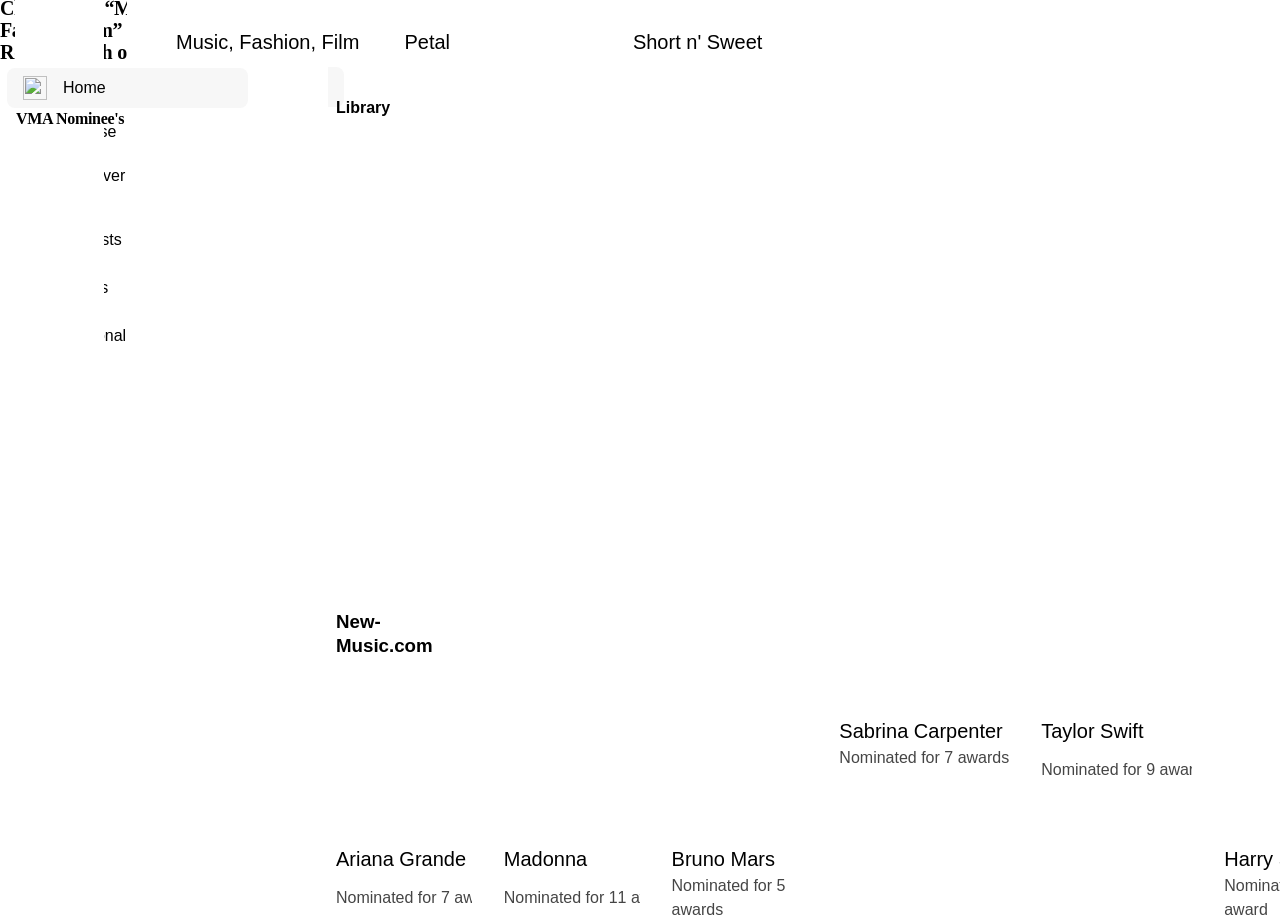
==== merch.html @ 8fd7a838 "Add initial merch.html file with layout and content" ====
<!DOCTYPE html>
<html>
  <head>
    <meta charset="utf-8" />
    <meta name="viewport" content="initial-scale=1, width=device-width" />

    <link rel="stylesheet" href="./global.css" />
    <link rel="stylesheet" href="./index.css" />
    <link
      rel="stylesheet"
      href="https://googleapis.com"
    />
  </head>
  <body>
    <div class="merch">
      <section class="sidebar">
        <h3 class="title" id="sidebarTitleLogo" style="cursor: pointer;">New-Music.com</h3>
        <div class="list">
          <div class="menu-item">
            <div class="discover">Discover</div>
          </div>
          <button class="menu-item2" id="sidebarHomeBtn">
            <img
              class="home-icon"
              loading="lazy"
              alt=""
              src="./public/home.svg"
            />

            <div class="home">Home</div>
          </button>
          <button class="menu-item3">
            <img
              class="home-icon"
              loading="lazy"
              alt=""
              src="./public/search.svg"
            />

            <div class="home">Browse</div>
          </button>
          <button class="menu-item3">
            <img
              class="home-icon"
              loading="lazy"
              alt=""
              src="./public/radio.svg"
            />

            <div class="home">Discover</div>
          </button>
        </div>
        <div class="list2">
          <div class="title2">
            <div class="discover">Library</div>
          </div>
          <button class="menu-item3">
            <img
              class="home-icon"
              loading="lazy"
              alt=""
              src="./public/list.svg"
            />

            <div class="home">Playlists</div>
          </button>
          <button class="menu-item3">
            <img
              class="home-icon"
              loading="lazy"
              alt=""
              src="./public/music.svg"
            />

            <div class="home">Songs</div>
          </button>
          <button class="menu-item3">
            <img
              class="home-icon"
              loading="lazy"
              alt=""
              src="./public/smile.svg"
            />

            <div class="home">Personalized picks</div>
          </button>
        </div>
      </section>
      <main class="main-content">
        <div class="top-header-row">
          <div class="title3">
            <h1 class="playlist-section-title">
              Charli XCX “Music, Fashion, Film” out now!
            </h1>
            <div class="releases-24th-of">Releases 24th of July!</div>
          </div>
          <div class="segmented-control">
            <div class="segmented-control2">
              <div class="item-1" id="item1Container" style="cursor: pointer;">
                <div class="music">Music</div>
              </div>
              <div class="item-3" style="background-color: var(--color-white);">
                <div class="music">Merch</div>
              </div>
              <div class="item-6" id="item6Container" style="cursor: pointer;">
                <div class="music">Tours</div>
              </div>
            </div>
          </div>
        </div>
        <section class="large-grid">
          <div class="card">
            <img
              class="playlist-cover-image"
              alt=""
              src="./public/Playlist-cover-image@2x.png"
          />

            <div class="copy">
              <h3 class="ariana-grande">Music, Fashion, Film</h3>
            </div>
          </div>
          <div class="card">
            <img
              class="playlist-cover-image"
              alt=""
              src="./public/Image@2x.png"
            />

            <div class="copy">
              <h3 class="ariana-grande">Petal</h3>
            </div>
          </div>
          <div class="card">
            <img
              class="playlist-cover-image"
              alt=""
              src="./public/Image@2x.png"
            />

            <div class="copy">
              <h3 class="ariana-grande">Short n' Sweet</h3>
            </div>
          </div>
          <div class="card4">
            <img
              class="playlist-cover-image"
              alt=""
              src="./public/Image@2x.png"
            />

            <div class="copy">
              <div class="sabrina-carpenter">
                Kiss All The Time. Disco, Occasionally
              </div>
            </div>
          </div>
        </section>
        <section class="vma-section">
          <div class="title4">
            <h2 class="vma-nominees">VMA Nominee's</h2>
            <div class="releases-24th-of">Vote at https://mtv.com</div>
          </div>
          <div class="small-grid">
            <div class="card">
              <img
                class="image-icon4"
                loading="lazy"
                alt=""
                src="./public/Image@2x.png"
              />

              <div class="copy">
                <h3 class="ariana-grande">Ariana Grande</h3>
                <div class="nominated-for-7">Nominated for 7 awards</div>
              </div>
            </div>
            <div class="card">
              <img
                class="image-icon4"
                loading="lazy"
                alt=""
                src="./public/Image@2x.png"
              />

              <div class="copy">
                <h3 class="ariana-grande">Madonna</h3>
                <div class="nominated-for-7">Nominated for 11 awards</div>
              </div>
            </div>
            <div class="card">
              <img
                class="image-icon4"
                loading="lazy"
                alt=""
                src="./public/Image@2x.png"
              />

              <div class="copy">
                <h3 class="ariana-grande">Bruno Mars</h3>
                <div class="nominated-for-5">Nominated for 5 awards</div>
              </div>
            </div>
            <div class="album4">
              <img
                class="image-icon7"
                loading="lazy"
                alt=""
                src="./public/Image@2x.png"
              />

              <div class="copy">
                <div class="sabrina-carpenter">Sabrina Carpenter</div>
                <div class="nominated-for-5">Nominated for 7 awards</div>
              </div>
            </div>
            <div class="album4">
              <img
                class="image-icon4"
                loading="lazy"
                alt=""
                src="./public/Image@2x.png"
              />

              <div class="copy">
                <h3 class="taylor-swift">Taylor Swift</h3>
                <div class="nominated-for-9">Nominated for 9 awards</div>
              </div>
            </div>
            <div class="card">
              <img
                class="image-icon4"
                loading="lazy"
                alt=""
                src="./public/Image@2x.png"
              />

              <div class="copy">
                <h3 class="ariana-grande">Harry Styles</h3>
                <div class="nominated-for-5">Nominated for 1 award</div>
              </div>
            </div>
          </div>
        </section>
      </main>
    </div>

    <script>
      // Back to Home
      document.getElementById("item1Container").addEventListener("click", function() {
        window.location.href = "./index.html";
      });
      document.getElementById("sidebarHomeBtn").addEventListener("click", function() {
        window.location.href = "./index.html";
      });
      document.getElementById("sidebarTitleLogo").addEventListener("click", function() {
        window.location.href = "./index.html";
      });

      // To Tours
      document.getElementById("item6Container").addEventListener("click", function() {
        window.location.href = "./tours.html";
      });
    </script>
  </body>
</html>
---- global.css ----
body {
  margin: 0;
  line-height: normal;
}

:root {
  /* Common Style Variables */

  /* Color */
  --color-darkslategray: #454545;
  --color-dimgray: #515151;
  --color-gainsboro-100: #e6e6e6;
  --color-gainsboro-200: #e0e0e0;
  --color-gainsboro-300: #dedede;
  --color-palevioletred: #7d3d58;
  --color-steelblue: #007da2;
  --color-white: #fff;
  --color-whitesmoke: #f7f7f7;
  --Text-Primary: #000;

  /* Gap */
  --gap-8: 8px;
  --gap-12: 12px;
  --gap-16: 16px;
  --gap-32: 32px;

  /* Padding */
  --padding-0: 0px;
  --padding-12: 12px;
  --padding-16: 16px;

  /* BorderRadius */
  --br-4: 4px;
  --br-8: 8px;

  /* Font */
  --font-inter: Inter, Arial, sans-serif;

  /* FontSize */
  --fs-16: 16px;
  --fs-19: 19px;
  --fs-20: 20px;
  --fs-26: 26px;
  --fs-32: 32px;

  /* WidthHeights */
  --height-24: 24px;
  --height-32: 32px;
  --height-40: 40px;
  --height-144: 144px;
  --min-w-72: 72px;
  --width-24: 24px;

  /* LineHeights */
  --lh-19: 19px;
  --lh-22: 22px;
  --lh-24: 24px;
  --lh-26: 26px;
  --lh-30: 30px;

  --left-12: 12px;
  --left-16: 16px;
  --top-4: 4px;
  --top-16: 16px;
}
---- index.css ----
.music {
  width: 100%;
  height: 960px;
  position: relative;
  background-color: var(--color-white);
  overflow: hidden;
  line-height: normal;
  letter-spacing: normal;
  text-align: left;
  font-size: 34px;
  color: var(--Text-Primary);
  font-family: var(--font-inter);
}
.album,
.small-grid {
  display: flex;
  align-items: flex-start;
}
.small-grid {
  position: absolute;
  top: 692px;
  left: 336px;
  width: 1024px;
  flex-wrap: wrap;
  align-content: flex-start;
  gap: var(--gap-32);
  max-width: 100%;
  flex-shrink: 0;
  text-align: left;
  font-size: var(--fs-20);
  color: var(--Text-Primary);
  font-family: var(--font-inter);
}
.album {
  width: 144px;
  flex-direction: column;
  gap: var(--gap-12);
}
.image-icon {
  align-self: stretch;
  height: var(--height-144);
  position: relative;
  border-radius: var(--br-8);
  max-width: 100%;
  overflow: hidden;
  flex-shrink: 0;
  object-fit: cover;
}
.copy {
  align-self: stretch;
  display: flex;
  flex-direction: column;
  align-items: flex-start;
}
.ariana-grande,
.nominated-for-7 {
  align-self: stretch;
  position: relative;
  line-height: 150%;
  overflow: hidden;
  text-overflow: ellipsis;
  white-space: nowrap;
}
.ariana-grande {
  margin: 0;
  font-size: inherit;
  font-weight: 500;
  font-family: inherit;
}
.nominated-for-7 {
  height: 47px;
  font-size: var(--fs-16);
  color: var(--color-darkslategray);
  display: flex;
  align-items: center;
  flex-shrink: 0;
}
.album3 {
  flex: 1;
  display: flex;
  flex-direction: column;
  align-items: flex-start;
  gap: var(--gap-12);
  min-width: var(--min-w-72);
}
.image-icon4,
.nominated-for-5 {
  align-self: stretch;
  position: relative;
  overflow: hidden;
}
.nominated-for-5 {
  font-size: var(--fs-16);
  line-height: 150%;
  color: var(--color-darkslategray);
  display: -webkit-inline-box;
  align-items: center;
  text-overflow: ellipsis;
  -webkit-line-clamp: 2;
  -webkit-box-orient: vertical;
}
.image-icon4 {
  height: 140px;
  border-radius: var(--br-8);
  max-width: 100%;
  flex-shrink: 0;
  object-fit: cover;
}
.sabrina-carpenter,
.taylor-swift {
  position: relative;
  line-height: 150%;
  font-weight: 500;
  overflow: hidden;
  text-overflow: ellipsis;
}
.sabrina-carpenter {
  display: -webkit-inline-box;
  align-items: center;
  -webkit-line-clamp: 2;
  -webkit-box-orient: vertical;
}
.taylor-swift {
  margin: 0;
  align-self: stretch;
  font-size: inherit;
  font-family: inherit;
  white-space: nowrap;
  flex-shrink: 0;
}
.nominated-for-9,
.title {
  display: flex;
  flex-shrink: 0;
}
.nominated-for-9 {
  width: 151px;
  height: 47px;
  position: relative;
  font-size: var(--fs-16);
  line-height: 150%;
  color: var(--color-darkslategray);
  align-items: center;
  overflow: hidden;
  text-overflow: ellipsis;
  white-space: nowrap;
  min-width: 151px;
}
.title {
  position: absolute;
  top: 591px;
  left: 336px;
  flex-direction: column;
  align-items: flex-start;
  gap: var(--gap-8);
}
.vma-nominees {
  margin: 0;
  position: relative;
  font-size: inherit;
  letter-spacing: -0.02em;
  line-height: 110%;
  font-weight: 600;
  font-family: inherit;
}
.vote-at-httpsvotemtvcom {
  position: relative;
  font-size: var(--fs-16);
  line-height: 150%;
  color: var(--color-darkslategray);
  overflow: hidden;
  text-overflow: ellipsis;
  white-space: nowrap;
}
.card,
.large-grid {
  display: flex;
  align-items: flex-start;
}
.large-grid {
  position: absolute;
  top: calc(50% - 283px);
  right: 80px;
  width: 1024px;
  flex-wrap: wrap;
  align-content: flex-start;
  gap: var(--gap-32);
  max-width: 100%;
  flex-shrink: 0;
  text-align: left;
  font-size: var(--fs-20);
  color: var(--Text-Primary);
  font-family: var(--font-inter);
}
.card {
  flex: 1;
  flex-direction: column;
  gap: var(--gap-12);
  min-width: 116px;
}
.playlist-cover-image {
  align-self: stretch;
  height: 232px;
  position: relative;
  border-radius: var(--br-8);
  max-width: 100%;
  overflow: hidden;
  flex-shrink: 0;
  object-fit: cover;
}
.music-fashion-film {
  margin: 0;
  position: absolute;
  top: 16px;
  left: 16px;
  font-size: var(--fs-32);
  letter-spacing: -0.04em;
  line-height: 100%;
  font-weight: 600;
  font-family: var(--font-inter);
  color: var(--Text-Primary);
  text-align: left;
  display: inline-block;
  width: 122px;
}
.critics-say-music {
  align-self: stretch;
  position: relative;
  font-size: var(--fs-16);
  line-height: 150%;
  color: var(--color-darkslategray);
  display: -webkit-inline-box;
  align-items: center;
  overflow: hidden;
  text-overflow: ellipsis;
  -webkit-line-clamp: 3;
  -webkit-box-orient: vertical;
}
.petal,
.short-n-sweet {
  margin: 0;
  position: absolute;
  font-size: var(--fs-32);
  letter-spacing: -0.04em;
  line-height: 100%;
  font-weight: 600;
  font-family: var(--font-inter);
  text-align: left;
  display: inline-block;
}
.petal {
  top: 20px;
  left: 19px;
  color: var(--color-dimgray);
  width: 72px;
  min-width: var(--min-w-72);
}
.short-n-sweet {
  top: 16px;
  left: 16px;
  color: var(--color-white);
  width: 209px;
}
.today-is-the {
  position: relative;
  font-size: var(--fs-16);
  line-height: 150%;
  color: var(--color-darkslategray);
  display: -webkit-inline-box;
  align-items: center;
  overflow: hidden;
  text-overflow: ellipsis;
  -webkit-line-clamp: 4;
  -webkit-box-orient: vertical;
  min-width: 239px;
  flex-shrink: 0;
}
.kiss-all-the-container {
  margin: 0;
  position: absolute;
  top: 16px;
  left: 16px;
  font-size: var(--fs-32);
  letter-spacing: -0.04em;
  line-height: 100%;
  font-weight: 600;
  font-family: var(--font-inter);
  text-align: left;
  display: inline-block;
  width: 216px;
}
.kiss-all-the,
.span {
  color: var(--color-palevioletred);
  line-height: 100%;
}
.span {
  color: var(--color-white);
}
.disco-occasionally {
  color: var(--color-steelblue);
  line-height: 100%;
}
.after-3-year {
  align-self: stretch;
  position: relative;
  font-size: var(--fs-16);
  line-height: 150%;
  color: var(--color-darkslategray);
  display: -webkit-inline-box;
  align-items: center;
  overflow: hidden;
  text-overflow: ellipsis;
  -webkit-line-clamp: 4;
  -webkit-box-orient: vertical;
}
.title2 {
  position: absolute;
  top: 96px;
  left: 336px;
  display: flex;
  flex-direction: column;
  align-items: flex-start;
  gap: var(--gap-8);
  flex-shrink: 0;
}
.playlist-section-title {
  margin: 0;
  height: 37px;
  position: relative;
  font-size: inherit;
  letter-spacing: -0.02em;
  line-height: 110%;
  font-weight: 600;
  font-family: inherit;
  display: flex;
  align-items: center;
}
.sidebar {
  position: absolute;
  height: 100%;
  top: 0;
  bottom: 0;
  left: 0;
  background-color: var(--color-white);
  border-right: 1px solid var(--color-gainsboro-200);
  box-sizing: border-box;
  width: 256px;
  display: flex;
  flex-direction: column;
  align-items: center;
  padding: 23.9px 7px;
  gap: 24px;
  flex-shrink: 0;
  text-align: left;
  font-size: var(--fs-16);
  color: var(--Text-Primary);
  font-family: var(--font-inter);
}
.title3 {
  margin: 0;
  width: 100%;
  position: relative;
  font-size: var(--fs-20);
  letter-spacing: -0.01em;
  line-height: 150%;
  font-weight: 600;
  font-family: inherit;
  display: inline-block;
  max-width: 212px;
}
.list,
.menu-item {
  align-self: stretch;
  display: flex;
}
.list {
  flex-direction: column;
  align-items: flex-start;
  gap: 4px;
}
.menu-item {
  height: var(--height-40);
  border-radius: var(--br-8);
  align-items: center;
  padding: var(--padding-0) var(--padding-16);
  box-sizing: border-box;
}
.discover {
  flex: 1;
  position: relative;
  line-height: 150%;
  font-weight: 600;
}
.menu-item2 {
  cursor: pointer;
  border: 0;
  padding: var(--padding-0) var(--padding-16);
  background-color: var(--color-whitesmoke);
  align-self: stretch;
  height: var(--height-40);
  border-radius: var(--br-8);
  display: flex;
  align-items: center;
  box-sizing: border-box;
  gap: var(--gap-16);
  top: 0;
  z-index: 99;
  position: sticky;
}
.menu-item2:hover {
  background-color: var(--color-gainsboro-300);
}
.home-icon {
  height: var(--height-24);
  width: var(--width-24);
  position: relative;
}
.home {
  flex: 1;
  position: relative;
  font-size: var(--fs-16);
  line-height: 150%;
  font-weight: 500;
  font-family: var(--font-inter);
  color: var(--Text-Primary);
  text-align: left;
  overflow: hidden;
  text-overflow: ellipsis;
  white-space: nowrap;
}
.menu-item3 {
  cursor: pointer;
  border: 0;
  padding: var(--padding-0) var(--padding-16);
  background-color: var(--color-white);
  height: var(--height-40);
  border-radius: var(--br-8);
  align-items: center;
  box-sizing: border-box;
  gap: var(--gap-16);
}
.menu-item3:hover {
  background-color: var(--color-gainsboro-100);
}
.list2,
.menu-item3,
.title4 {
  align-self: stretch;
  display: flex;
}
.list2 {
  flex-direction: column;
  align-items: flex-start;
  gap: var(--gap-8);
}
.title4 {
  align-items: center;
  padding: var(--padding-0) var(--padding-16);
}
.navigation {
  position: absolute;
  width: calc(100% - 416px);
  top: 96px;
  right: -699px;
  left: 1115px;
  display: flex;
  align-items: flex-start;
  max-width: 100%;
  flex-shrink: 0;
}
.segmented-control {
  height: var(--height-40);
  align-items: flex-start;
  padding: var(--padding-0) 20px var(--padding-0) var(--padding-0);
}
.item-1,
.segmented-control,
.segmented-control2 {
  display: flex;
  box-sizing: border-box;
}
.segmented-control2 {
  margin: 0;
  height: var(--height-40);
  border-radius: var(--br-8);
  background-color: var(--color-whitesmoke);
  align-items: flex-start;
  padding: 4px;
  text-align: left;
  font-size: var(--fs-16);
  color: var(--Text-Primary);
  font-family: var(--font-inter);
}
.item-1 {
  height: var(--height-32);
  box-shadow: 0 1px 2px rgba(0, 0, 0, 0.05);
  border-radius: var(--br-4);
  background-color: var(--color-white);
  align-items: center;
  padding: var(--padding-0) 11px;
  flex-shrink: 0;
}
.music2 {
  position: relative;
  line-height: 150%;
  font-weight: 500;
}
.item-3 {
  height: var(--height-32);
  border-radius: var(--br-4);
  display: flex;
  align-items: center;
  padding: var(--padding-0) var(--padding-12);
  box-sizing: border-box;
  cursor: pointer;
  flex-shrink: 0;
}
.merch {
  position: relative;
  line-height: 150%;
  font-weight: 500;
  cursor: pointer;
}
.item-4,
.item-6 {
  height: var(--height-32);
  border-radius: var(--br-4);
  flex-shrink: 0;
}
.item-6 {
  display: flex;
  align-items: center;
  padding: var(--padding-0) var(--padding-12);
  box-sizing: border-box;
}
.item-4 {
  width: 83px;
  position: relative;
  display: none;
}
.popular {
  position: absolute;
  top: 4px;
  left: 12px;
  line-height: 150%;
  font-weight: 500;
  display: inline-block;
  min-width: 59px;
}
.item-5 {
  height: var(--height-32);
  width: 132px;
  position: relative;
  border-radius: var(--br-4);
  display: none;
  flex-shrink: 0;
}
.new-releases {
  position: absolute;
  top: 4px;
  left: 12px;
  line-height: 150%;
  font-weight: 500;
  display: inline-block;
  min-width: 108px;
}
@media screen and (max-width: 750px) {
  .vma-nominees {
    font-size: 27px;
    line-height: var(--lh-30);
  }
  .kiss-all-the-container,
  .music-fashion-film,
  .petal,
  .short-n-sweet {
    font-size: var(--fs-26);
    line-height: var(--lh-26);
  }
  .playlist-section-title {
    font-size: 27px;
    line-height: var(--lh-30);
  }
}
@media screen and (max-width: 450px) {
  .ariana-grande,
  .sabrina-carpenter,
  .taylor-swift {
    font-size: var(--fs-16);
    line-height: var(--lh-24);
  }
  .vma-nominees {
    font-size: var(--fs-20);
    line-height: var(--lh-22);
  }
  .kiss-all-the-container,
  .music-fashion-film,
  .petal,
  .short-n-sweet {
    font-size: var(--fs-19);
    line-height: var(--lh-19);
  }
  .playlist-section-title {
    font-size: var(--fs-20);
    line-height: var(--lh-22);
  }
  .title3 {
    font-size: var(--fs-16);
    line-height: var(--lh-24);
  }
}
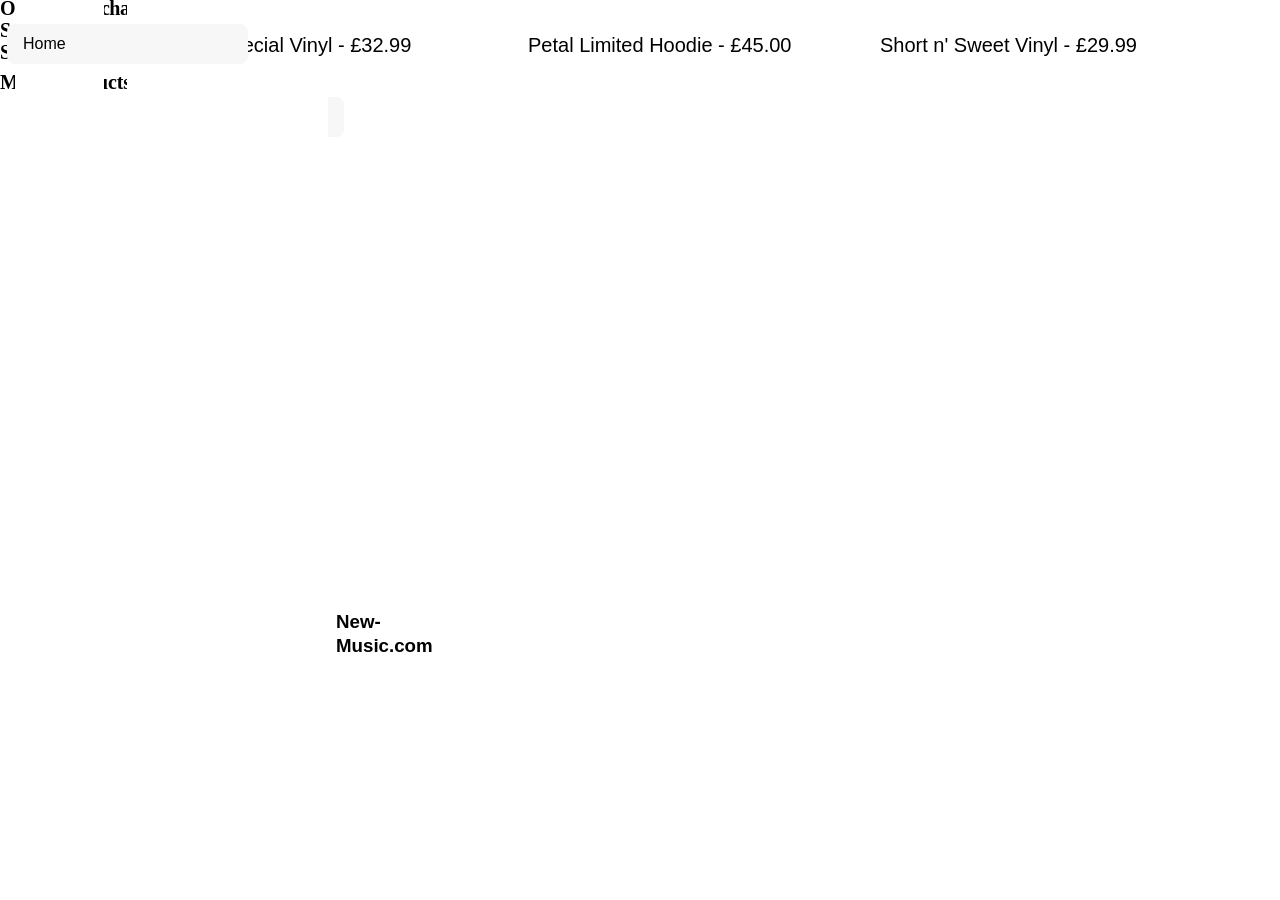
==== commit a467ed6a: "Refactor merch.html for merchandise display and navigation Updated sidebar and main content with mer" ====
--- a/merch.html
+++ b/merch.html
@@ -3,264 +3,57 @@
   <head>
     <meta charset="utf-8" />
     <meta name="viewport" content="initial-scale=1, width=device-width" />
-
     <link rel="stylesheet" href="./global.css" />
     <link rel="stylesheet" href="./index.css" />
-    <link
-      rel="stylesheet"
-      href="https://googleapis.com"
-    />
+    <link rel="stylesheet" href="https://googleapis.com" />
+    <style>
+      .playlist-cover-image, .image-icon4, .image-icon7 { object-fit: cover; border-radius: 8px; }
+      #item1Container, #item6Container, #sidebarHome, #sidebarLogo { cursor: pointer; }
+    </style>
   </head>
   <body>
     <div class="merch">
       <section class="sidebar">
-        <h3 class="title" id="sidebarTitleLogo" style="cursor: pointer;">New-Music.com</h3>
+        <h3 class="title" id="sidebarLogo">New-Music.com</h3>
         <div class="list">
-          <div class="menu-item">
-            <div class="discover">Discover</div>
-          </div>
-          <button class="menu-item2" id="sidebarHomeBtn">
-            <img
-              class="home-icon"
-              loading="lazy"
-              alt=""
-              src="./public/home.svg"
-            />
-
-            <div class="home">Home</div>
-          </button>
-          <button class="menu-item3">
-            <img
-              class="home-icon"
-              loading="lazy"
-              alt=""
-              src="./public/search.svg"
-            />
-
-            <div class="home">Browse</div>
-          </button>
-          <button class="menu-item3">
-            <img
-              class="home-icon"
-              loading="lazy"
-              alt=""
-              src="./public/radio.svg"
-            />
-
-            <div class="home">Discover</div>
-          </button>
-        </div>
-        <div class="list2">
-          <div class="title2">
-            <div class="discover">Library</div>
-          </div>
-          <button class="menu-item3">
-            <img
-              class="home-icon"
-              loading="lazy"
-              alt=""
-              src="./public/list.svg"
-            />
-
-            <div class="home">Playlists</div>
-          </button>
-          <button class="menu-item3">
-            <img
-              class="home-icon"
-              loading="lazy"
-              alt=""
-              src="./public/music.svg"
-            />
-
-            <div class="home">Songs</div>
-          </button>
-          <button class="menu-item3">
-            <img
-              class="home-icon"
-              loading="lazy"
-              alt=""
-              src="./public/smile.svg"
-            />
-
-            <div class="home">Personalized picks</div>
-          </button>
+          <button class="menu-item2" id="sidebarHome"><div class="home">Home</div></button>
         </div>
       </section>
       <main class="main-content">
         <div class="top-header-row">
           <div class="title3">
-            <h1 class="playlist-section-title">
-              Charli XCX “Music, Fashion, Film” out now!
-            </h1>
-            <div class="releases-24th-of">Releases 24th of July!</div>
+            <h1 class="playlist-section-title">Official Merchandise Store</h1>
+            <div class="releases-24th-of">Shop Limited Vinyls & Music Products</div>
           </div>
           <div class="segmented-control">
             <div class="segmented-control2">
-              <div class="item-1" id="item1Container" style="cursor: pointer;">
-                <div class="music">Music</div>
-              </div>
-              <div class="item-3" style="background-color: var(--color-white);">
-                <div class="music">Merch</div>
-              </div>
-              <div class="item-6" id="item6Container" style="cursor: pointer;">
-                <div class="music">Tours</div>
-              </div>
+              <div class="item-1" id="item1Container"><div class="music">Music</div></div>
+              <div class="item-3" style="background-color: var(--color-white);"><div class="music">Merch</div></div>
+              <div class="item-6" id="item6Container"><div class="music">Tours</div></div>
             </div>
           </div>
         </div>
         <section class="large-grid">
           <div class="card">
-            <img
-              class="playlist-cover-image"
-              alt=""
-              src="./public/Playlist-cover-image@2x.png"
-          />
-
-            <div class="copy">
-              <h3 class="ariana-grande">Music, Fashion, Film</h3>
-            </div>
+            <img class="playlist-cover-image" src="https://wikimedia.org" />
+            <div class="copy"><h3 class="ariana-grande">Brat Special Vinyl - £32.99</h3></div>
           </div>
           <div class="card">
-            <img
-              class="playlist-cover-image"
-              alt=""
-              src="./public/Image@2x.png"
-            />
-
-            <div class="copy">
-              <h3 class="ariana-grande">Petal</h3>
-            </div>
+            <img class="playlist-cover-image" src="https://wikimedia.org" />
+            <div class="copy"><h3 class="ariana-grande">Petal Limited Hoodie - £45.00</h3></div>
           </div>
           <div class="card">
-            <img
-              class="playlist-cover-image"
-              alt=""
-              src="./public/Image@2x.png"
-            />
-
-            <div class="copy">
-              <h3 class="ariana-grande">Short n' Sweet</h3>
-            </div>
-          </div>
-          <div class="card4">
-            <img
-              class="playlist-cover-image"
-              alt=""
-              src="./public/Image@2x.png"
-            />
-
-            <div class="copy">
-              <div class="sabrina-carpenter">
-                Kiss All The Time. Disco, Occasionally
-              </div>
-            </div>
-          </div>
-        </section>
-        <section class="vma-section">
-          <div class="title4">
-            <h2 class="vma-nominees">VMA Nominee's</h2>
-            <div class="releases-24th-of">Vote at https://mtv.com</div>
-          </div>
-          <div class="small-grid">
-            <div class="card">
-              <img
-                class="image-icon4"
-                loading="lazy"
-                alt=""
-                src="./public/Image@2x.png"
-              />
-
-              <div class="copy">
-                <h3 class="ariana-grande">Ariana Grande</h3>
-                <div class="nominated-for-7">Nominated for 7 awards</div>
-              </div>
-            </div>
-            <div class="card">
-              <img
-                class="image-icon4"
-                loading="lazy"
-                alt=""
-                src="./public/Image@2x.png"
-              />
-
-              <div class="copy">
-                <h3 class="ariana-grande">Madonna</h3>
-                <div class="nominated-for-7">Nominated for 11 awards</div>
-              </div>
-            </div>
-            <div class="card">
-              <img
-                class="image-icon4"
-                loading="lazy"
-                alt=""
-                src="./public/Image@2x.png"
-              />
-
-              <div class="copy">
-                <h3 class="ariana-grande">Bruno Mars</h3>
-                <div class="nominated-for-5">Nominated for 5 awards</div>
-              </div>
-            </div>
-            <div class="album4">
-              <img
-                class="image-icon7"
-                loading="lazy"
-                alt=""
-                src="./public/Image@2x.png"
-              />
-
-              <div class="copy">
-                <div class="sabrina-carpenter">Sabrina Carpenter</div>
-                <div class="nominated-for-5">Nominated for 7 awards</div>
-              </div>
-            </div>
-            <div class="album4">
-              <img
-                class="image-icon4"
-                loading="lazy"
-                alt=""
-                src="./public/Image@2x.png"
-              />
-
-              <div class="copy">
-                <h3 class="taylor-swift">Taylor Swift</h3>
-                <div class="nominated-for-9">Nominated for 9 awards</div>
-              </div>
-            </div>
-            <div class="card">
-              <img
-                class="image-icon4"
-                loading="lazy"
-                alt=""
-                src="./public/Image@2x.png"
-              />
-
-              <div class="copy">
-                <h3 class="ariana-grande">Harry Styles</h3>
-                <div class="nominated-for-5">Nominated for 1 award</div>
-              </div>
-            </div>
+            <img class="playlist-cover-image" src="https://wikimedia.org" />
+            <div class="copy"><h3 class="ariana-grande">Short n' Sweet Vinyl - £29.99</h3></div>
           </div>
         </section>
       </main>
     </div>
-
     <script>
-      // Back to Home
-      document.getElementById("item1Container").addEventListener("click", function() {
-        window.location.href = "./index.html";
-      });
-      document.getElementById("sidebarHomeBtn").addEventListener("click", function() {
-        window.location.href = "./index.html";
-      });
-      document.getElementById("sidebarTitleLogo").addEventListener("click", function() {
-        window.location.href = "./index.html";
-      });
-
-      // To Tours
-      document.getElementById("item6Container").addEventListener("click", function() {
-        window.location.href = "./tours.html";
-      });
+      document.getElementById("item1Container").addEventListener("click", function() { window.location.href = "./index.html"; });
+      document.getElementById("sidebarHome").addEventListener("click", function() { window.location.href = "./index.html"; });
+      document.getElementById("sidebarLogo").addEventListener("click", function() { window.location.href = "./index.html"; });
+      document.getElementById("item6Container").addEventListener("click", function() { window.location.href = "./tours.html"; });
     </script>
   </body>
 </html>
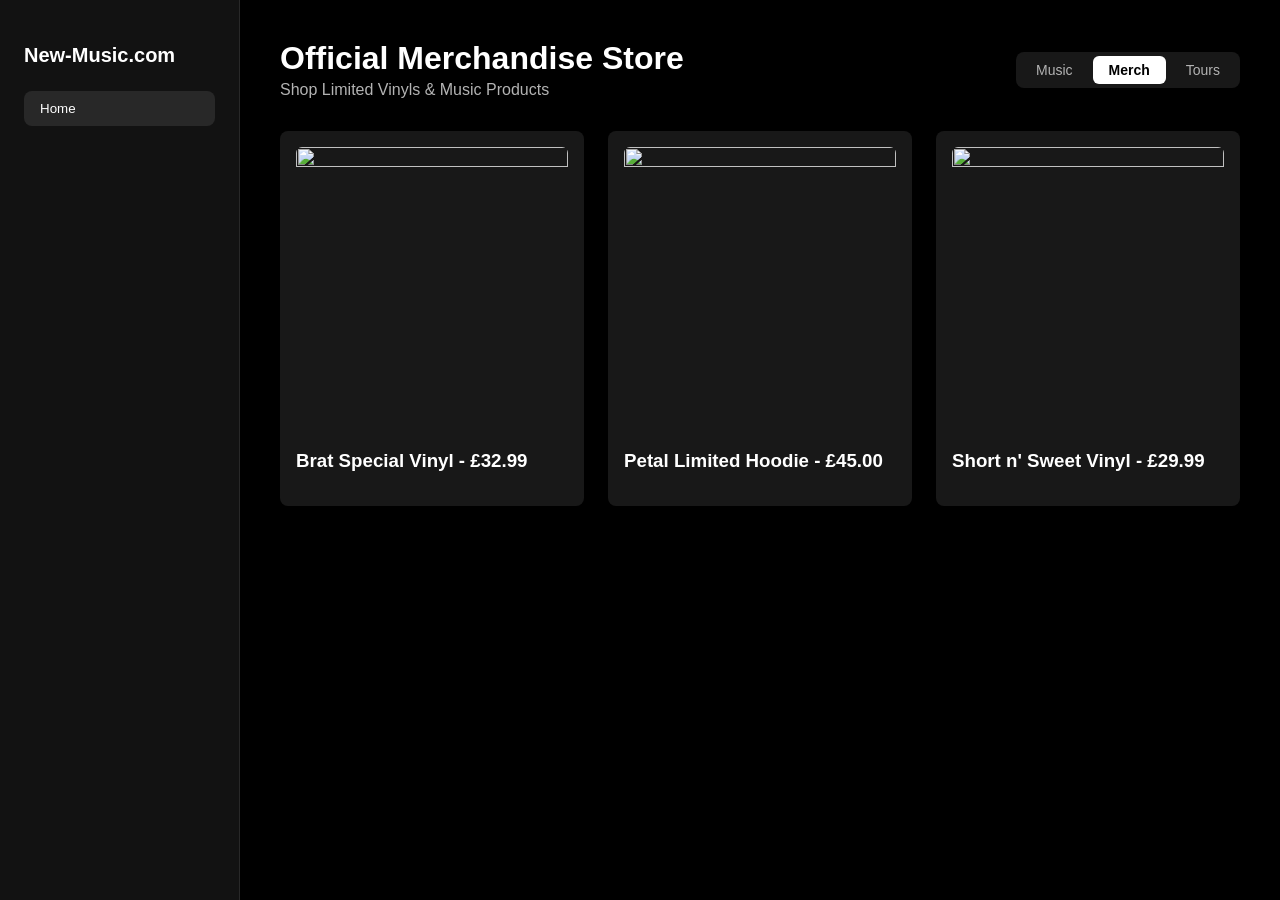
==== commit cc79f98a: "Refactor merch.html for improved layout and styling Updated HTML structure and styles for the mercha" ====
--- a/merch.html
+++ b/merch.html
@@ -3,48 +3,58 @@
   <head>
     <meta charset="utf-8" />
     <meta name="viewport" content="initial-scale=1, width=device-width" />
-    <link rel="stylesheet" href="./global.css" />
-    <link rel="stylesheet" href="./index.css" />
     <link rel="stylesheet" href="https://googleapis.com" />
     <style>
-      .playlist-cover-image, .image-icon4, .image-icon7 { object-fit: cover; border-radius: 8px; }
-      #item1Container, #item6Container, #sidebarHome, #sidebarLogo { cursor: pointer; }
+      body { margin: 0; background-color: #000; color: #fff; font-family: 'Inter', sans-serif; }
+      .merch { display: flex; min-height: 100vh; }
+      .sidebar { width: 240px; background-color: #121212; padding: 24px; position: fixed; height: 100vh; box-sizing: border-box; border-right: 1px solid #282828; }
+      .title { font-size: 20px; font-weight: 600; margin-bottom: 24px; }
+      .menu-item2 { background: #282828; border: none; color: #fff; padding: 10px 16px; border-radius: 8px; text-align: left; width: 100%; cursor: pointer; }
+      .main-content { margin-left: 240px; padding: 40px; width: calc(100% - 240px); box-sizing: border-box; }
+      .top-header-row { display: flex; align-items: center; margin-bottom: 32px; }
+      .large-grid { display: grid; grid-template-columns: repeat(auto-fill, minmax(240px, 1fr)); gap: 24px; width: 100%; }
+      .card { background-color: #181818; border-radius: 8px; padding: 16px; display: flex; flex-direction: column; gap: 12px; }
+      .playlist-cover-image { width: 100%; aspect-ratio: 1/1; object-fit: cover; border-radius: 6px; }
+      .segmented-control { margin-left: auto; }
+      .segmented-control2 { display: flex; background-color: #181818; padding: 4px; border-radius: 8px; gap: 4px; }
+      .item-1, .item-3, .item-6 { padding: 6px 16px; border-radius: 6px; color: #b3b3b3; cursor: pointer; font-size: 14px; }
+      .item-3 { background-color: #fff; color: #000; font-weight: 600; }
     </style>
   </head>
   <body>
     <div class="merch">
       <section class="sidebar">
-        <h3 class="title" id="sidebarLogo">New-Music.com</h3>
+        <h3 class="title" id="sidebarLogo" style="cursor: pointer;">New-Music.com</h3>
         <div class="list">
-          <button class="menu-item2" id="sidebarHome"><div class="home">Home</div></button>
+          <button class="menu-item2" id="sidebarHome">Home</button>
         </div>
       </section>
       <main class="main-content">
         <div class="top-header-row">
           <div class="title3">
-            <h1 class="playlist-section-title">Official Merchandise Store</h1>
-            <div class="releases-24th-of">Shop Limited Vinyls & Music Products</div>
+            <h1 style="margin:0;">Official Merchandise Store</h1>
+            <div style="color:#b3b3b3; margin-top:4px;">Shop Limited Vinyls & Music Products</div>
           </div>
           <div class="segmented-control">
             <div class="segmented-control2">
-              <div class="item-1" id="item1Container"><div class="music">Music</div></div>
-              <div class="item-3" style="background-color: var(--color-white);"><div class="music">Merch</div></div>
-              <div class="item-6" id="item6Container"><div class="music">Tours</div></div>
+              <div class="item-1" id="item1Container">Music</div>
+              <div class="item-3">Merch</div>
+              <div class="item-6" id="item6Container">Tours</div>
             </div>
           </div>
         </div>
         <section class="large-grid">
           <div class="card">
             <img class="playlist-cover-image" src="https://wikimedia.org" />
-            <div class="copy"><h3 class="ariana-grande">Brat Special Vinyl - £32.99</h3></div>
+            <div class="copy"><h3>Brat Special Vinyl - £32.99</h3></div>
           </div>
           <div class="card">
             <img class="playlist-cover-image" src="https://wikimedia.org" />
-            <div class="copy"><h3 class="ariana-grande">Petal Limited Hoodie - £45.00</h3></div>
+            <div class="copy"><h3>Petal Limited Hoodie - £45.00</h3></div>
           </div>
           <div class="card">
             <img class="playlist-cover-image" src="https://wikimedia.org" />
-            <div class="copy"><h3 class="ariana-grande">Short n' Sweet Vinyl - £29.99</h3></div>
+            <div class="copy"><h3>Short n' Sweet Vinyl - £29.99</h3></div>
           </div>
         </section>
       </main>
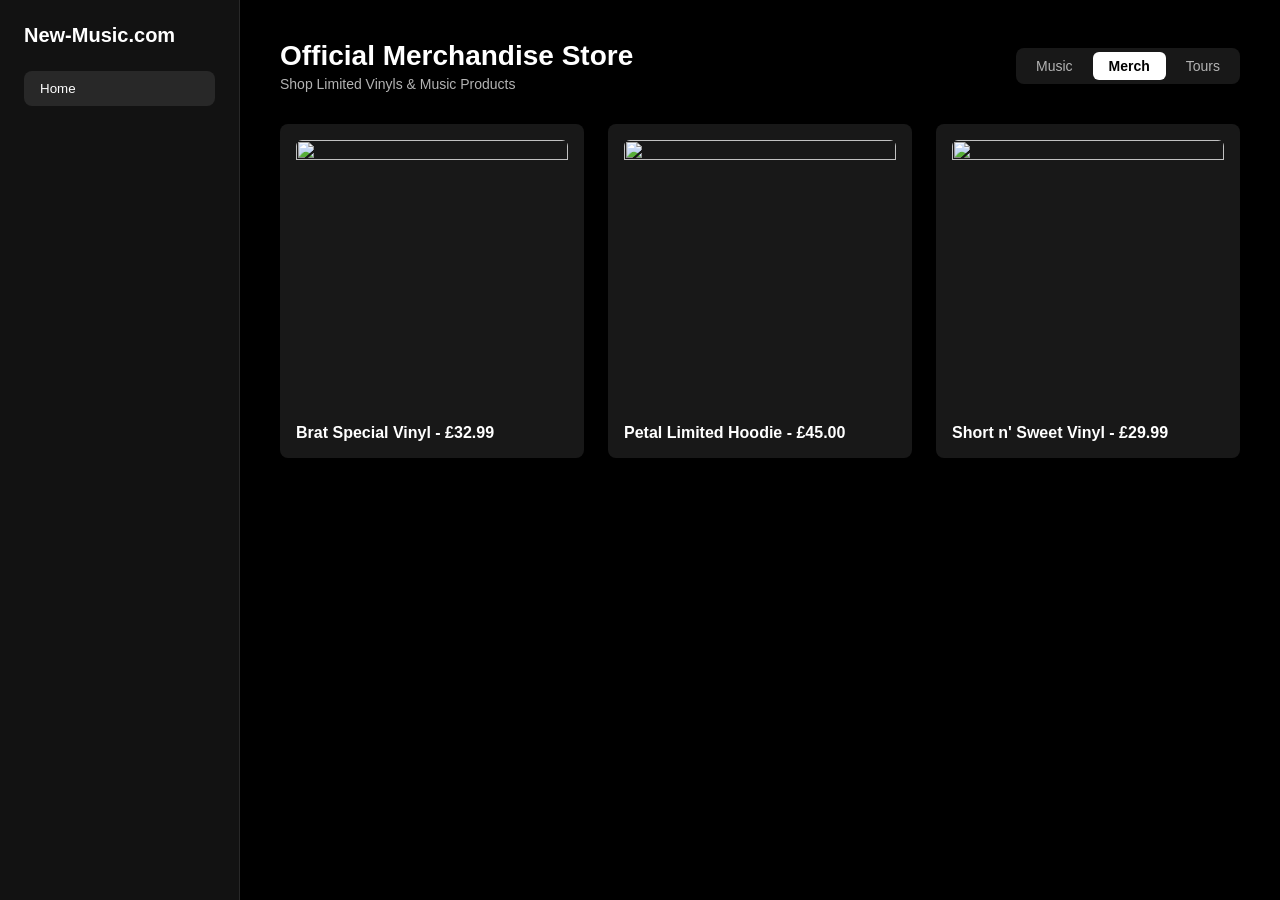
==== commit cecc12bf: "Refactor styles in merch.html for improved layout Updated styles for body, merch section, and title " ====
--- a/merch.html
+++ b/merch.html
@@ -5,20 +5,30 @@
     <meta name="viewport" content="initial-scale=1, width=device-width" />
     <link rel="stylesheet" href="https://googleapis.com" />
     <style>
-      body { margin: 0; background-color: #000; color: #fff; font-family: 'Inter', sans-serif; }
-      .merch { display: flex; min-height: 100vh; }
+      /* Embedded color blocks and structural boundaries */
+      body { margin: 0; background-color: #000000 !important; color: #ffffff !important; font-family: 'Inter', sans-serif; }
+      .merch { display: flex; min-height: 100vh; background-color: #000000; }
+      
+      /* Navigation column and custom button arrays */
       .sidebar { width: 240px; background-color: #121212; padding: 24px; position: fixed; height: 100vh; box-sizing: border-box; border-right: 1px solid #282828; }
-      .title { font-size: 20px; font-weight: 600; margin-bottom: 24px; }
+      .title { font-size: 20px; font-weight: 600; margin-bottom: 24px; color: #fff; }
       .menu-item2 { background: #282828; border: none; color: #fff; padding: 10px 16px; border-radius: 8px; text-align: left; width: 100%; cursor: pointer; }
+      
+      /* Main grid frame viewport spacing */
       .main-content { margin-left: 240px; padding: 40px; width: calc(100% - 240px); box-sizing: border-box; }
       .top-header-row { display: flex; align-items: center; margin-bottom: 32px; }
       .large-grid { display: grid; grid-template-columns: repeat(auto-fill, minmax(240px, 1fr)); gap: 24px; width: 100%; }
+      
+      /* Product layout slots and active image tags */
       .card { background-color: #181818; border-radius: 8px; padding: 16px; display: flex; flex-direction: column; gap: 12px; }
-      .playlist-cover-image { width: 100%; aspect-ratio: 1/1; object-fit: cover; border-radius: 6px; }
+      .playlist-cover-image { width: 100% !important; height: auto !important; aspect-ratio: 1/1; object-fit: cover; border-radius: 6px; display: block !important; }
+      h3 { margin: 0; font-size: 16px; color: #fff; }
+      
+      /* Menu list selector configurations */
       .segmented-control { margin-left: auto; }
       .segmented-control2 { display: flex; background-color: #181818; padding: 4px; border-radius: 8px; gap: 4px; }
       .item-1, .item-3, .item-6 { padding: 6px 16px; border-radius: 6px; color: #b3b3b3; cursor: pointer; font-size: 14px; }
-      .item-3 { background-color: #fff; color: #000; font-weight: 600; }
+      .item-3 { background-color: #ffffff; color: #000000; font-weight: 600; }
     </style>
   </head>
   <body>
@@ -31,9 +41,9 @@
       </section>
       <main class="main-content">
         <div class="top-header-row">
-          <div class="title3">
-            <h1 style="margin:0;">Official Merchandise Store</h1>
-            <div style="color:#b3b3b3; margin-top:4px;">Shop Limited Vinyls & Music Products</div>
+          <div>
+            <h1 style="margin:0; font-size: 28px;">Official Merchandise Store</h1>
+            <div style="color:#b3b3b3; margin-top:4px; font-size: 14px;">Shop Limited Vinyls & Music Products</div>
           </div>
           <div class="segmented-control">
             <div class="segmented-control2">
